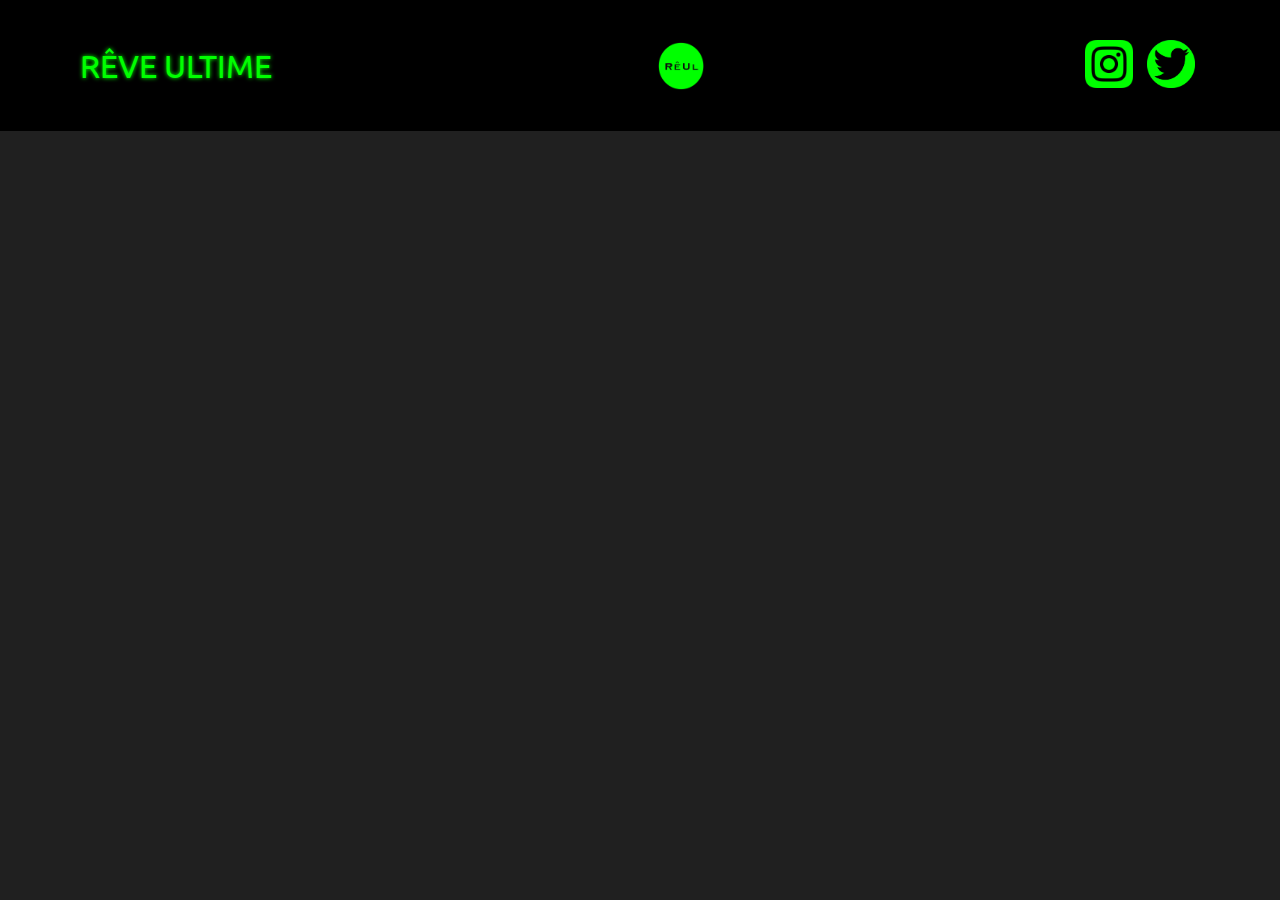
==== index.html @ 8a91914f "Add files via upload" ====
<!DOCTYPE html>
<html lang="en">
<head>
    <meta charset="UTF-8">
    <meta http-equiv="X-UA-Compatible" content="IE=edge">
    <meta name="viewport" content="width=device-width, initial-scale=1.0">
    <title>Rêve Ultime NFT</title>
    <link rel="stylesheet" href="style.css">
    <link rel="stylesheet" href="https://fonts.googleapis.com/css?family=Ubuntu">
    <link rel="icon" href="img/logo.png" type="image/png">
    <script src="script.js"></script>
</head>
<body>
    <header>
        <span>RÊVE ULTIME</span>
        <img src="img/logo.png" alt="Logo" class="header__logo">
        <div class="header__contacts">
            <a href="https://instagram.com/reveultimenft" class="header__link">
                <img src="img/insta.png" alt="Insta logo" class="header__link__image">
            </a>
            <a href="https://twitter.com/reveultimenft" class="header__link">
                <img src="img/twittie.png" alt="Twitter logo" class="header__link__image">
            </a>
        </div>
    </header>

</body>
</html>
---- style.css ----
body {
    margin: 0;
    width: 100%;
    height: 100%;
    background-color: #202020;
    font-family: "Ubuntu";
}
header {
    background-color: black;
    padding: 40px 80px;
    display: flex;
    align-items: center;
    justify-content: space-between;
}
header span {
    color: #00ff00;
    font-size: 32px;
    text-shadow: 0px 0px 4px #00ff00;
}
.header__logo {
    height: 48px;
    margin-left: 10px;
}
.header__link {
    text-decoration: none;
}
.header__link__image {
    height: 48px;
    margin: 0px 5px;
}
main {
    max-width: 100%;
    display: flex;
    flex-wrap: wrap;
    justify-content: center;
    gap: 50px;
    padding: 80px;
}
.item {
    width: 400px;
    height: 675px;
    background-color: #000;
    border: 2px solid #222222;
    display: flex;
    flex-direction: column;
}
.item__image {
    width: 400px;
}
.item__desc {
    flex: 1 1 auto;
    padding: 10px;
    display: flex;
    align-items: center;
    flex-direction: column;
    justify-content: space-between;
}
.item__title {
    color: #00ff00;
    text-shadow: 0px 0px 4px #00ff00;
    font-size: 1.25rem;
}
.desc {
    padding: 0px 10px;
    color: #00ff00;
    font-size: 0.85rem;
}
.item__link {
    text-decoration: none;
    display: inline-block;
    padding: 10px 20px;
    background-color: #00ff00;
    box-shadow: 0px 0px 4px #00ff00;
    color: #000;
    border-radius: 2em;
}
.item__link:hover {
    transition: .2s;
    background-color: #00cc00;
    box-shadow: 0px 0px 4px #00cc00;
}
.collection__name {
    color: #00ff00;
    font-size: 32px;
    text-shadow: 0px 0px 8px #00ff00;
    text-align: center;
    letter-spacing: 5px;
}
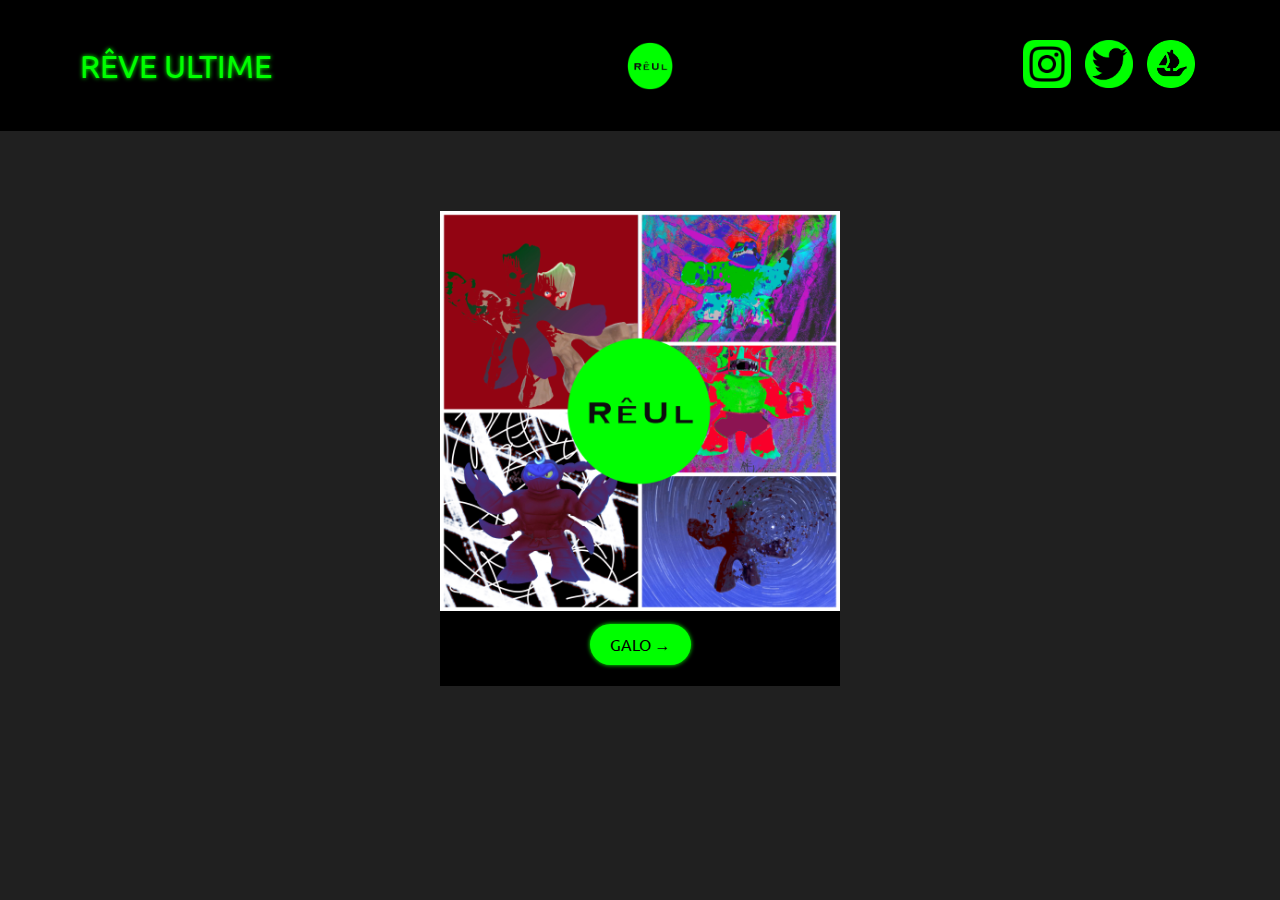
==== commit 7698cf47: "update minor" ====
--- a/index.html
+++ b/index.html
@@ -21,8 +21,18 @@
             <a href="https://twitter.com/reveultimenft" class="header__link">
                 <img src="img/twittie.png" alt="Twitter logo" class="header__link__image">
             </a>
+            <a href="https://opensea.io/reveultimenft" class="header__link">
+                <img src="img/opensea.png" alt="Opensea logo" class="header__link__image">
+            </a>
         </div>
     </header>
-
+    <main>
+        <div class="collection">
+            <img src="img/galo.jfif" alt="Galo collage" class="collection__image">
+            <div class="collection__desc">
+                <a href="collections/galo.html" class="collection__link">GALO &#8594;</a>
+            </div>
+        </div>
+    </main>
 </body>
 </html>--- a/style.css
+++ b/style.css
@@ -86,3 +86,66 @@
     text-align: center;
     letter-spacing: 5px;
 }
+
+.back__arrow {
+    text-decoration: none;
+    font-size: 24px;
+    color: #00ff00;
+    margin: 20px;
+    display: inline-block;
+    padding: 7px 15px;
+    background-color: #000;
+    border-radius: 0.3em;
+}
+
+.collection {
+    width: 400px;
+    height: 475px;
+    background-color: #000;
+}
+
+.collection__image {
+    width: 400px;
+}
+
+.collection__desc {
+    flex: 1 1 auto;
+    padding: 10px;
+    display: flex;
+    align-items: center;
+    flex-direction: column;
+    justify-content: space-between;
+}
+
+.collection__link {
+    text-decoration: none;
+    display: inline-block;
+    padding: 10px 20px;
+    background-color: #00ff00;
+    box-shadow: 0px 0px 4px #00ff00;
+    color: #000;
+    border-radius: 2em;
+}
+
+@media screen and (max-width: 800px) {
+    .item {
+        width: 340px;
+    }
+    .item__image {
+        width: 340px;
+    }
+    .collection {
+        width: 340px;
+    }
+    .collection__image {
+        width: 340px;
+    }
+    .header__logo {
+        width: 30px;
+        height: 30px;
+    }
+    .header__link__image {
+        width: 30px;
+        height: 30px;
+    }
+}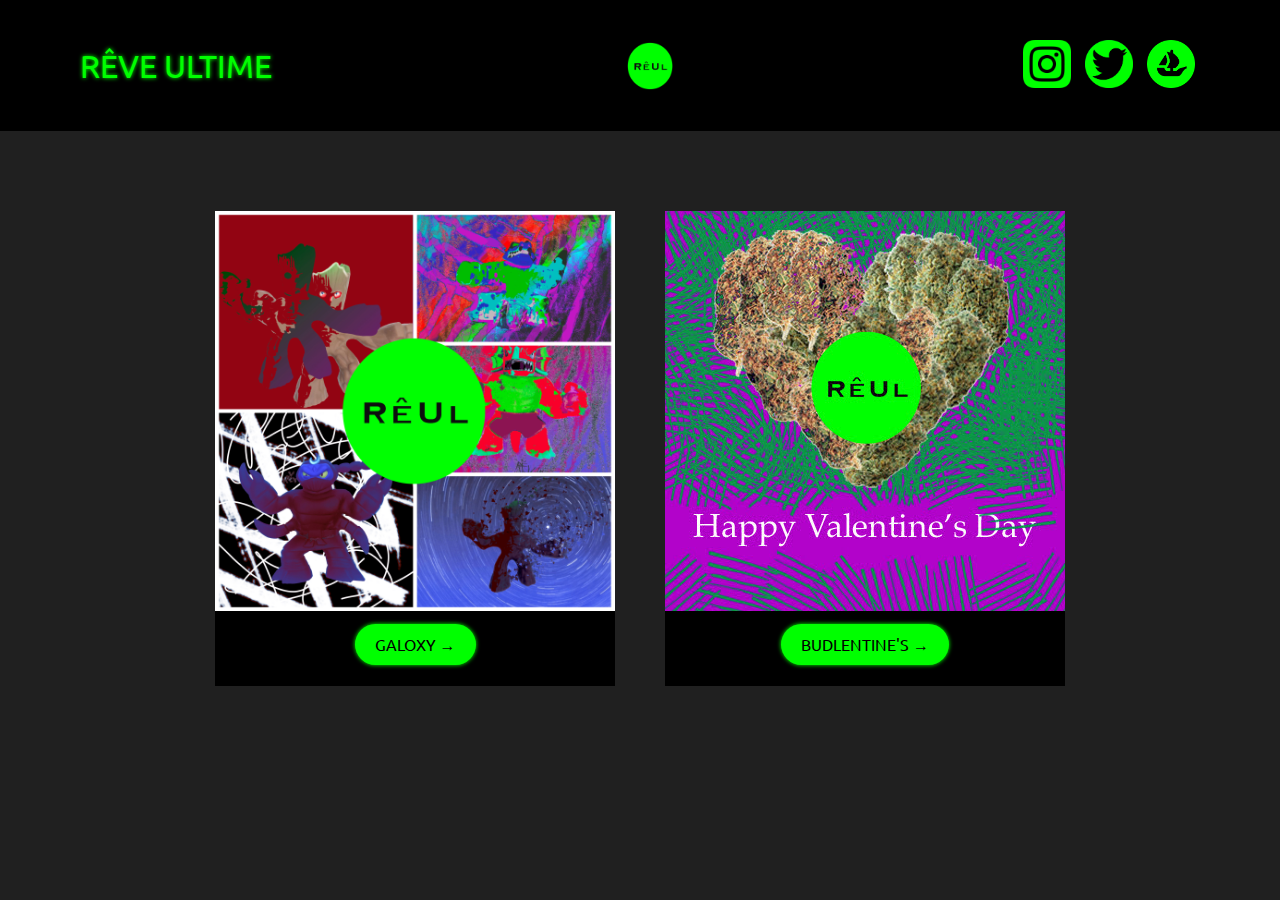
==== commit 3f0cb91e: "bud and links" ====
--- a/index.html
+++ b/index.html
@@ -30,7 +30,13 @@
         <div class="collection">
             <img src="img/galo.jfif" alt="Galo collage" class="collection__image">
             <div class="collection__desc">
-                <a href="collections/galo.html" class="collection__link">GALO &#8594;</a>
+                <a href="collections/galoxy.html" class="collection__link">GALOXY &#8594;</a>
+            </div>
+        </div>
+        <div class="collection">
+            <img src="img/bud.jpg" alt="Bud collage" class="collection__image">
+            <div class="collection__desc">
+                <a href="collections/bud.html" class="collection__link">BUDLENTINE'S &#8594;</a>
             </div>
         </div>
     </main>
